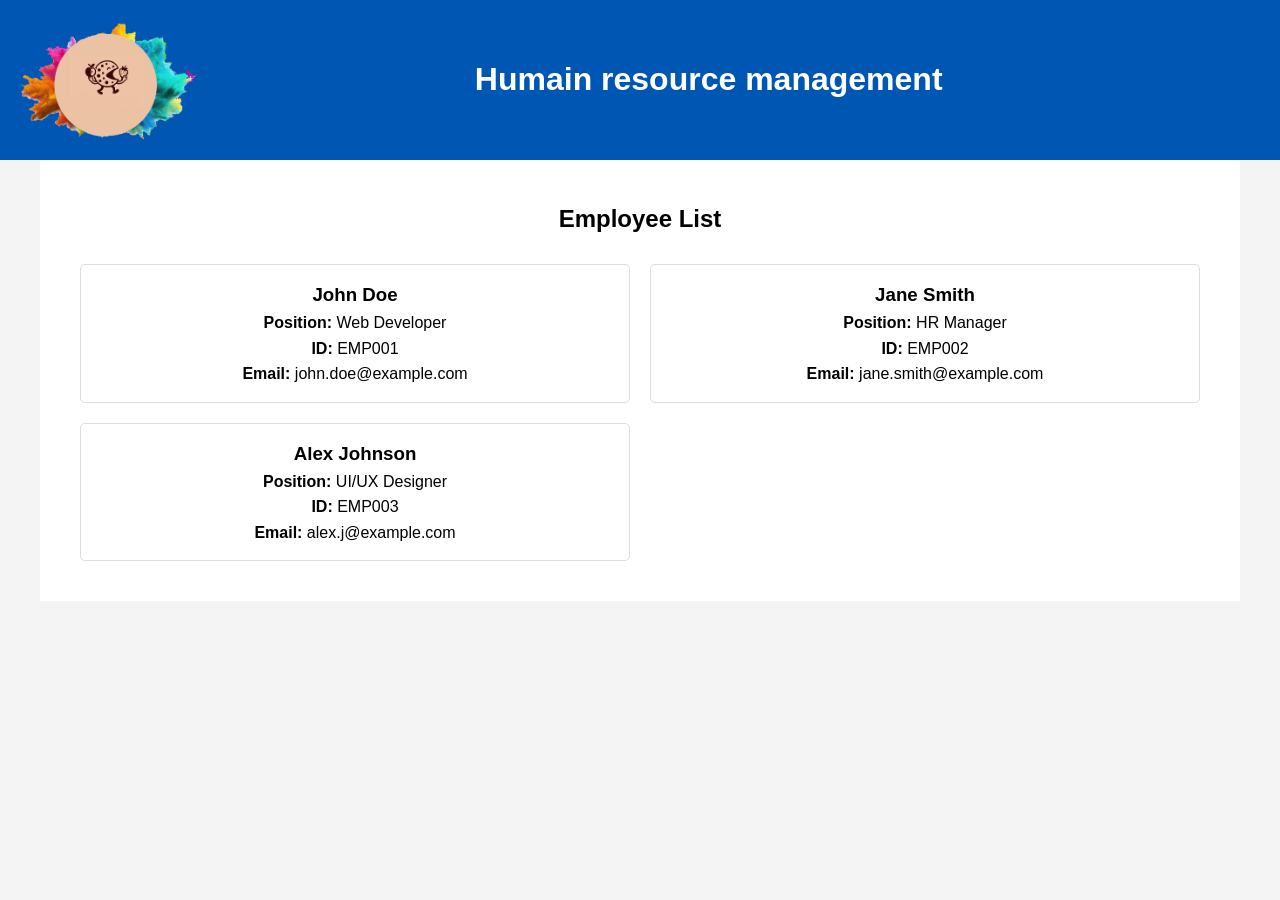
==== 2.Employees.html @ 7e696262 "Update 05062026" ====
<!DOCTYPE html>
<html lang="en">
<head>
    <meta charset="UTF-8">
    <meta name="viewport" content="width=device-width, initial-scale=1.0">
    <title>Information of Employees</title>
    <link rel="stylesheet" href="css/style_HRM.css">
</head>
<body>
<header>
    <img src="image/Logo.png" alt="Logo of company" class="header-logo">
    <h1>Humain resource management</h1>
</header>
<main>
    <section>
        <h2>Employee List</h2>
        <br>
        <div class="employee-grid">
            <div style="border: 1px solid #ddd; padding: 15px; border-radius: 5px; background: #fff;">
                <h3>John Doe</h3>
                <p><strong>Position:</strong> Web Developer</p>
                <p><strong>ID:</strong> EMP001</p>
                <p><strong>Email:</strong> john.doe@example.com</p>
            </div>
            <div style="border: 1px solid #ddd; padding: 15px; border-radius: 5px; background: #fff;">
                <h3>Jane Smith</h3>
                <p><strong>Position:</strong> HR Manager</p>
                <p><strong>ID:</strong> EMP002</p>
                <p><strong>Email:</strong> jane.smith@example.com</p>
            </div>
            <div style="border: 1px solid #ddd; padding: 15px; border-radius: 5px; background: #fff;">
                <h3>Alex Johnson</h3>
                <p><strong>Position:</strong> UI/UX Designer</p>
                <p><strong>ID:</strong> EMP003</p>
                <p><strong>Email:</strong> alex.j@example.com</p>
            </div>
        </div>
    </section>
</main>

</body>
</html>
---- css/style_HRM.css ----
/* General setting */
* { box-sizing: border-box; margin: 0; padding: 0; }
body { font-family: Arial, sans-serif; line-height: 1.6; background: #f4f4f4; }

/* Navigation Menu */
nav { background: #333; color: #fff; padding: 1rem; position: sticky; top: 0; }
nav ul { display: flex; list-style: none; justify-content: center; }
nav ul li { margin: 0 15px; }
nav ul li a { color: white; text-decoration: none; font-weight: bold; }

/* principal layout */
header {
    background-color: #0056b3; /* Current blue color */
    color: white;
    padding: 20px;

    /* Use Flexbox to align the image and text on the same horizontal row */
    display: flex;
    align-items: center;         /* Center the image and text vertically */
    justify-content: flex-start; /* Push all elements directly to the left */
    gap: 20px;                   /* Create space between the logo and the text */
}

/* Format and reduce the logo size */
.header-logo {
    height: 120px;
    width: auto;         /* Maintain the aspect ratio so the image doesn't distort */
    object-fit: contain;
}

/* Ensure the H1 text does not break into multiple lines unexpectedly */
header h1 {
    margin: 0;
    font-size: 2rem;
    flex-grow: 1;
    text-align: center;
    margin-right: 60px;
}
main { padding: 20px; max-width: 1200px; margin: auto; background: white; }
main section {
    text-align: center; /* Align all text inside the section to the center */
    padding: 20px;      /* Keep a nice spacing around the content */
}
footer { text-align: center; padding: 20px; background: #333; color: white; margin-top: 20px; }


/* small screen (< 1024px) */
@media (max-width: 1024px) {
    nav ul { flex-direction: column; text-align: center; }
}

/* medium screen (< 1600px) */
@media (max-width: 1600px) {
    .employee-grid { display: grid; grid-template-columns: 1fr 1fr; gap: 20px; }
}

/* Form style */
form div { margin-bottom: 15px; }
label { display: block; margin-bottom: 5px; }
input, select, textarea { width: 100%; padding: 8px; border: 1px solid #ddd; }
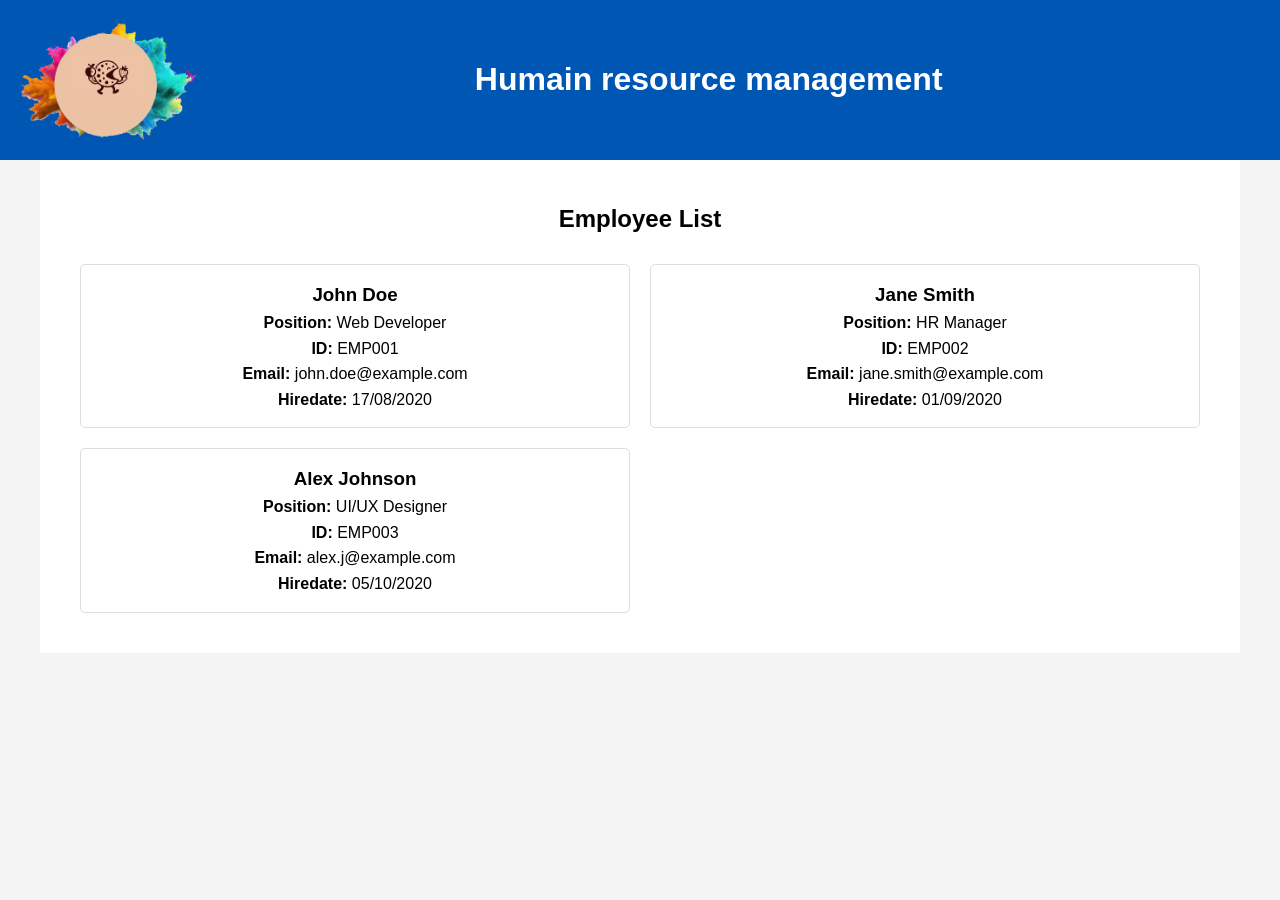
==== commit 10c99ee7: "update 06062026" ====
--- a/2.Employees.html
+++ b/2.Employees.html
@@ -21,18 +21,21 @@
                 <p><strong>Position:</strong> Web Developer</p>
                 <p><strong>ID:</strong> EMP001</p>
                 <p><strong>Email:</strong> john.doe@example.com</p>
+                <p><strong>Hiredate: </strong>17/08/2020</p>
             </div>
             <div style="border: 1px solid #ddd; padding: 15px; border-radius: 5px; background: #fff;">
                 <h3>Jane Smith</h3>
                 <p><strong>Position:</strong> HR Manager</p>
                 <p><strong>ID:</strong> EMP002</p>
                 <p><strong>Email:</strong> jane.smith@example.com</p>
+                <p><strong>Hiredate: </strong>01/09/2020</p>
             </div>
             <div style="border: 1px solid #ddd; padding: 15px; border-radius: 5px; background: #fff;">
                 <h3>Alex Johnson</h3>
                 <p><strong>Position:</strong> UI/UX Designer</p>
                 <p><strong>ID:</strong> EMP003</p>
                 <p><strong>Email:</strong> alex.j@example.com</p>
+                <p><strong>Hiredate: </strong>05/10/2020</p>
             </div>
         </div>
     </section>
--- a/css/style_HRM.css
+++ b/css/style_HRM.css
@@ -31,7 +31,7 @@
 /* Ensure the H1 text does not break into multiple lines unexpectedly */
 header h1 {
     margin: 0;
-    font-size: 2rem;
+    font-size: 32px;
     flex-grow: 1;
     text-align: center;
     margin-right: 60px;
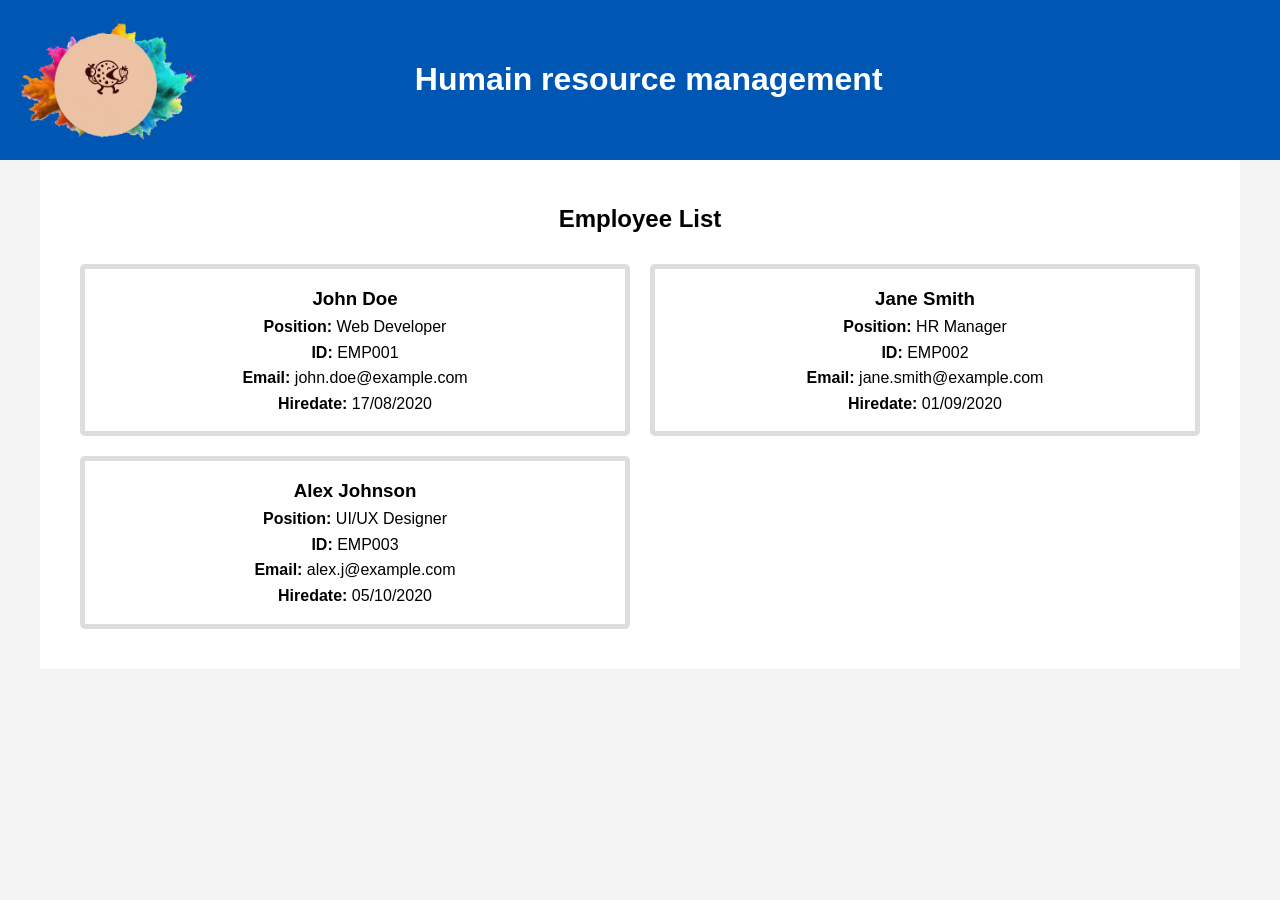
==== commit 02fb3d24: "update 06062026" ====
--- a/2.Employees.html
+++ b/2.Employees.html
@@ -13,24 +13,24 @@
 </header>
 <main>
     <section>
-        <h2>Employee List</h2>
+        <h2><strong>Employee List</strong></h2>
         <br>
         <div class="employee-grid">
-            <div style="border: 1px solid #ddd; padding: 15px; border-radius: 5px; background: #fff;">
+            <div style="border: 5px solid #ddd; padding: 15px; border-radius: 5px; ">
                 <h3>John Doe</h3>
                 <p><strong>Position:</strong> Web Developer</p>
                 <p><strong>ID:</strong> EMP001</p>
                 <p><strong>Email:</strong> john.doe@example.com</p>
                 <p><strong>Hiredate: </strong>17/08/2020</p>
             </div>
-            <div style="border: 1px solid #ddd; padding: 15px; border-radius: 5px; background: #fff;">
+            <div style="border: 5px solid #ddd; padding: 15px; border-radius: 5px;">
                 <h3>Jane Smith</h3>
                 <p><strong>Position:</strong> HR Manager</p>
                 <p><strong>ID:</strong> EMP002</p>
                 <p><strong>Email:</strong> jane.smith@example.com</p>
                 <p><strong>Hiredate: </strong>01/09/2020</p>
             </div>
-            <div style="border: 1px solid #ddd; padding: 15px; border-radius: 5px; background: #fff;">
+            <div style="border: 5px solid #ddd; padding: 15px; border-radius: 5px;">
                 <h3>Alex Johnson</h3>
                 <p><strong>Position:</strong> UI/UX Designer</p>
                 <p><strong>ID:</strong> EMP003</p>
--- a/css/style_HRM.css
+++ b/css/style_HRM.css
@@ -3,7 +3,7 @@
 body { font-family: Arial, sans-serif; line-height: 1.6; background: #f4f4f4; }
 
 /* Navigation Menu */
-nav { background: #333; color: #fff; padding: 1rem; position: sticky; top: 0; }
+nav { background: #333; color: #fff; padding: 16px; position: sticky; top: 0; }
 nav ul { display: flex; list-style: none; justify-content: center; }
 nav ul li { margin: 0 15px; }
 nav ul li a { color: white; text-decoration: none; font-weight: bold; }
@@ -25,7 +25,6 @@
 .header-logo {
     height: 120px;
     width: auto;         /* Maintain the aspect ratio so the image doesn't distort */
-    object-fit: contain;
 }
 
 /* Ensure the H1 text does not break into multiple lines unexpectedly */
@@ -34,7 +33,7 @@
     font-size: 32px;
     flex-grow: 1;
     text-align: center;
-    margin-right: 60px;
+    margin-right: 180px;
 }
 main { padding: 20px; max-width: 1200px; margin: auto; background: white; }
 main section {
@@ -57,4 +56,12 @@
 /* Form style */
 form div { margin-bottom: 15px; }
 label { display: block; margin-bottom: 5px; }
-input, select, textarea { width: 100%; padding: 8px; border: 1px solid #ddd; }+input, select, textarea { width: 100%; padding: 8px; border: 1px solid #ddd; }
+
+main table { width: 100%; border-collapse: collapse; margin-top: 20px; }
+main th, td { border: 1px solid #ddd; padding: 12px; text-align: left; }
+main th { background-color: #0056b3; color: white; }
+main tr:nth-child(even) { background-color: #f2f2f2; }
+input {border:1px solid #ddd; border-radius:40px;}
+select {border:1px solid #ddd; border-radius:40px;}
+textarea {border:1px solid #ddd; border-radius:5px;}
